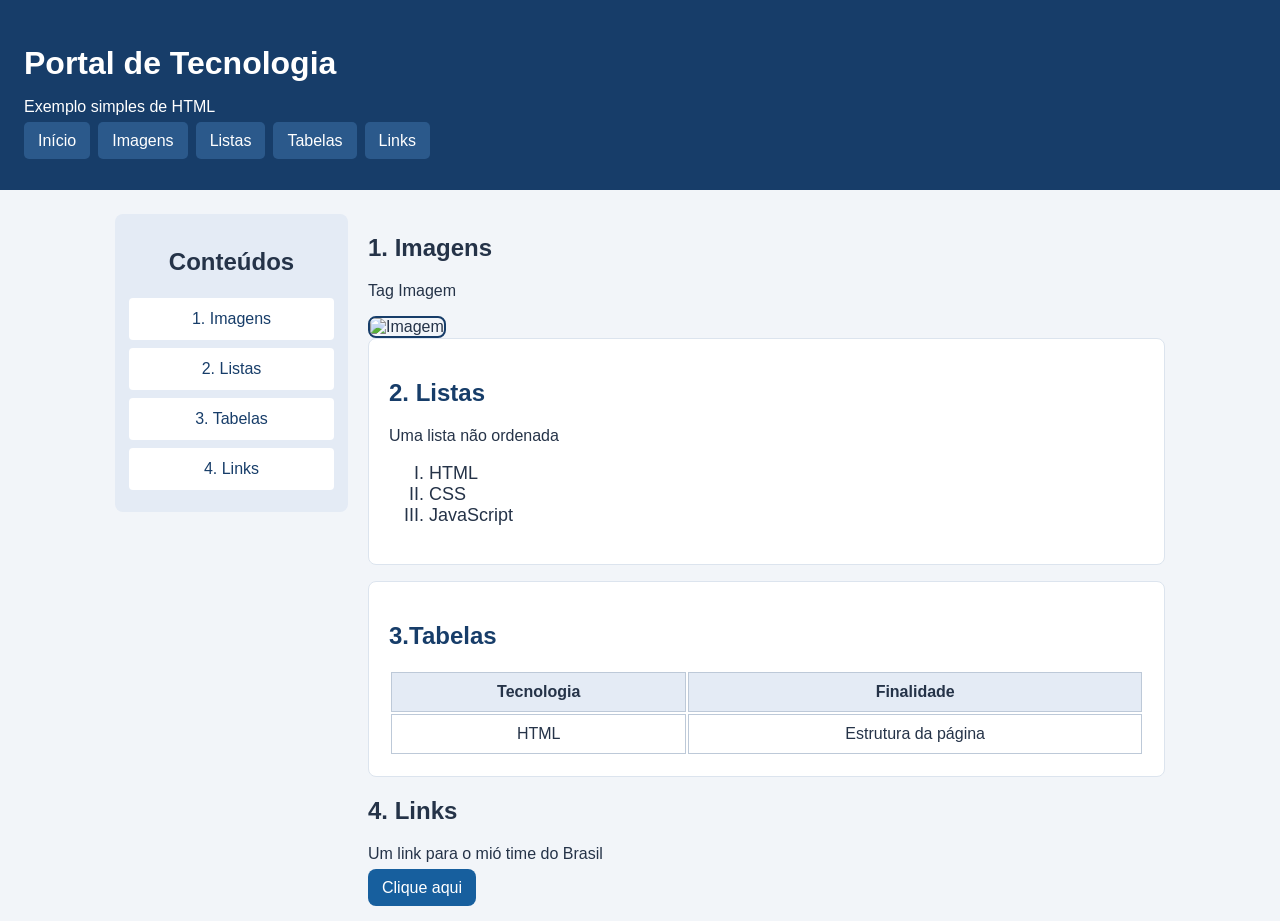
==== exemplos/exemplo1/index.html @ eb9c2547 "first commit" ====
<!DOCTYPE html>
<html lang="pt-br">
<head>
    <meta charset="UTF-8">
    <meta name="viewport" content="width=device-width, initial-scale=1.0">
    <title>Aula Estilização - Menus</title>
    <link rel="stylesheet" href="style.css">
    <link rel="stylesheet" href="https://cdnjs.cloudflare.com/ajax/libs/font-awesome/7.3.1/css/all.min.css">
</head>
<body>
    <!-- Menu Superior -->
    <header class="topo" id="inicio">
        <h1>Portal de Tecnologia</h1>
        <p>Exemplo simples de HTML</p>

        <nav class="menu-horizontal">
            <ul>
                <li><a href="">Início</a></li>
                <li><a href="">Imagens</a></li>
                <li><a href="">Listas</a></li>
                <li><a href="">Tabelas</a></li>
                <li><a href="">Links</a></li>
            </ul>
        </nav>
    </header>

    <div class="pagina">
        <aside class="menu-lateral">
            <h2>Conteúdos</h2>
            <nav>
                <ul>
                    <li><a href="#imagens" ><i class="fa-solid fa-image"></i> 1. Imagens</a></li>
                    <li><a href="#listas"><i class="fa-solid fa-list"></i> 2. Listas</a></li>
                    <li><a href="#tabelas"><i class="fa-solid fa-table"></i> 3. Tabelas</a></li>
                    <li><a href="#links"><i class="fa-solid fa-link"></i> 4. Links</a></li>
                </ul>
            </nav>
        </aside>

        <main class="conteudo">
            <section id="imagens">
                <h2>1. Imagens</h2>
                <p>Tag Imagem</p>
                <img class="imagem" src="https://static.vecteezy.com/ti/vetor-gratis/p1/11961865-ilustracao-em-de-cor-de-linha-de-icone-de-programador-vetor.jpg" alt="Imagem">
            </section>

            <section id="listas" class="section">
                <h2>2. Listas</h2>
                <p>Uma lista não ordenada</p>
                <ul class="lista-conteudo">
                    <li>HTML</li>
                    <li>CSS</li>
                    <li>JavaScript</li>
                </ul>
            </section>

            <section id="tabelas" class="section">
                <h2>3.Tabelas</h2>
                <table>
                    <thead>
                        <tr>
                            <th>Tecnologia</th>
                            <th>Finalidade</th>
                        </tr>
                    </thead>
                    <tbody>
                        <tr>
                            <td>HTML</td>
                            <td>Estrutura da página</td>
                        </tr>
                    </tbody>
                </table>
            </section>

            <section>
                <h2>4. Links</h2>
                <p>Um link para o mió time do Brasil</p>
                <a class="link" id="links" href="https://sociorei.com/">Clique aqui</a>
            </section>
        </main>
    </div>

</body>
</html>
---- exemplos/exemplo1/style.css ----
html{
    scroll-behavior: smooth;
}

body{
    margin: 0;
    font-family: Arial, Helvetica, sans-serif;
    color: #253348;
    background-color: #f2f5f9;
}

/* CABEÇALHO */
.topo{
    background-color: #173d69;
    color: white;
    padding: 24px;
}

.topo h1{
    margin-bottom: 12px;

}

.menu-horizontal ul{
    display: flex;
    gap: 8px;
    list-style: none;
    padding: 0;
}

.menu-horizontal a{
    background-color: #2b598b;
    color: white;
    text-decoration: none;
    padding: 10px 14px;
    border-radius: 5px;
}

.menu-horizontal a:hover{
    background-color: #3976b7;
    cursor: pointer;
}

.pagina{
    display: flex;
    align-items: flex-start;
    gap: 20px;
    max-width: 1050px;
    margin: 24px auto;
}

.menu-lateral{
    width: 205px;
    background-color: #e4ebf5;
    padding: 14px;
    border-radius: 8px;
}

.menu-lateral h2{
    text-align: center;
    padding-bottom: 2px;
}

.menu-lateral ul{
    list-style: none;
    margin: 0;
    padding: 0;
}

.menu-lateral a{
    padding: 12px 10px;
    color: #173d69;
    text-decoration: none;
    background-color: white;
    border-radius: 4px;
    display: block;
    margin-bottom: 8px;
    text-align: center;
}

.menu-lateral a:hover{
    background-color: #cbdcf0;
    box-shadow: 5px 5px 5px #173d69;
}

.conteudo{
    flex: 1;
}

.section{
    padding: 20px;
    margin-bottom: 16px;
    background-color: white;
    border: 1px solid #dce4ee;
    border-radius: 8px;
}

.section h2{
    color: #173d69;
}

.imagem{
    width: 250px;
    border: 2px solid #173d69;
    border-radius: 8px;
}

.lista-conteudo{
    font-size: 18px;
    list-style: upper-roman;
}

table{
    width: 100%;
}

th, td{
    border: 1px solid #bdc9d8;
    padding: 10px;
    text-align: center;
}

th{
    background-color: #e4ebf5;
}

.link{
    background-color: #175f9e;
    color: white;
    padding: 10px 14px;
    text-decoration: none;
    border-radius: 8px;
    margin-top: 10px;
}

.link:hover{
    background-color: #104771;
}
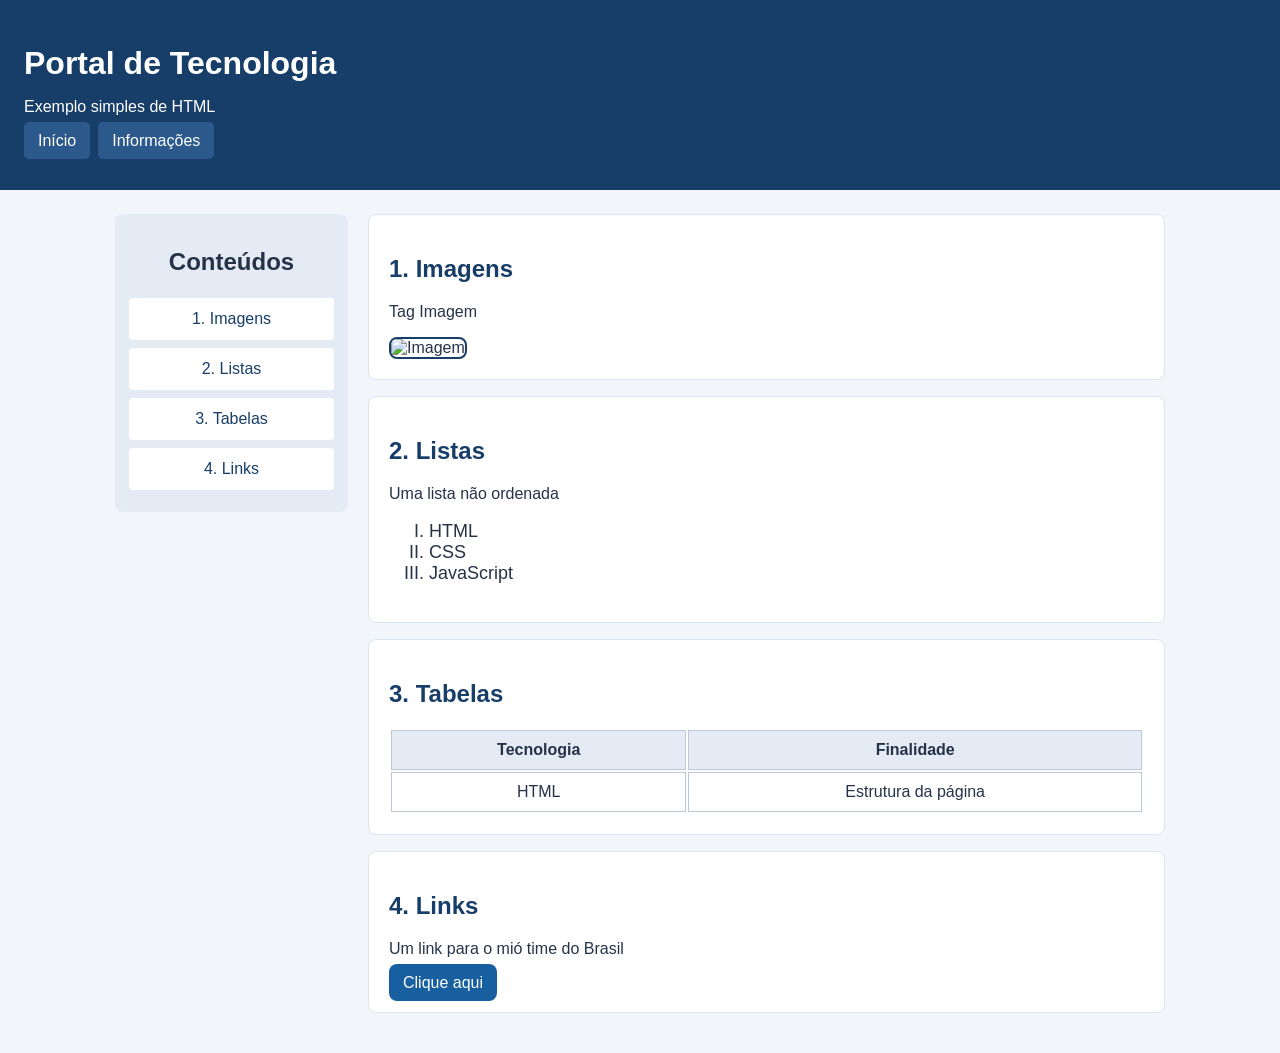
==== commit 3369eed5: "segunda alteração" ====
--- a/exemplos/exemplo1/index.html
+++ b/exemplos/exemplo1/index.html
@@ -15,11 +15,16 @@
 
         <nav class="menu-horizontal">
             <ul>
-                <li><a href="">Início</a></li>
-                <li><a href="">Imagens</a></li>
-                <li><a href="">Listas</a></li>
-                <li><a href="">Tabelas</a></li>
-                <li><a href="">Links</a></li>
+                <li><a href="index.html">Início</a></li>
+
+                <li>
+                    <a href="informacoes.html">Informações</a>
+
+                    <ul class="submenu">
+                        <li><a href="imagens.html">Imagens</a></li>
+                        <li><a href="listas.html">Listas</a></li>
+                    </ul>
+                </li>
             </ul>
         </nav>
     </header>
@@ -29,7 +34,7 @@
             <h2>Conteúdos</h2>
             <nav>
                 <ul>
-                    <li><a href="#imagens" ><i class="fa-solid fa-image"></i> 1. Imagens</a></li>
+                    <li><a href="#imagens"><i class="fa-solid fa-image"></i> 1. Imagens</a></li>
                     <li><a href="#listas"><i class="fa-solid fa-list"></i> 2. Listas</a></li>
                     <li><a href="#tabelas"><i class="fa-solid fa-table"></i> 3. Tabelas</a></li>
                     <li><a href="#links"><i class="fa-solid fa-link"></i> 4. Links</a></li>
@@ -38,7 +43,7 @@
         </aside>
 
         <main class="conteudo">
-            <section id="imagens">
+            <section id="imagens" class="section">
                 <h2>1. Imagens</h2>
                 <p>Tag Imagem</p>
                 <img class="imagem" src="https://static.vecteezy.com/ti/vetor-gratis/p1/11961865-ilustracao-em-de-cor-de-linha-de-icone-de-programador-vetor.jpg" alt="Imagem">
@@ -55,7 +60,7 @@
             </section>
 
             <section id="tabelas" class="section">
-                <h2>3.Tabelas</h2>
+                <h2>3. Tabelas</h2>
                 <table>
                     <thead>
                         <tr>
@@ -72,10 +77,10 @@
                 </table>
             </section>
 
-            <section>
+            <section id="links" class="section">
                 <h2>4. Links</h2>
                 <p>Um link para o mió time do Brasil</p>
-                <a class="link" id="links" href="https://sociorei.com/">Clique aqui</a>
+                <a class="link" href="https://sociorei.com/">Clique aqui</a>
             </section>
         </main>
     </div>
--- a/exemplos/exemplo1/style.css
+++ b/exemplos/exemplo1/style.css
@@ -135,4 +135,13 @@
 
 .link:hover{
     background-color: #104771;
+}
+
+.menu-horizontal .submenu{
+    display: none;
+}
+
+.menu-horizontal li:hover .submenu{
+    display: block;
+    margin-top: 10px;
 }
